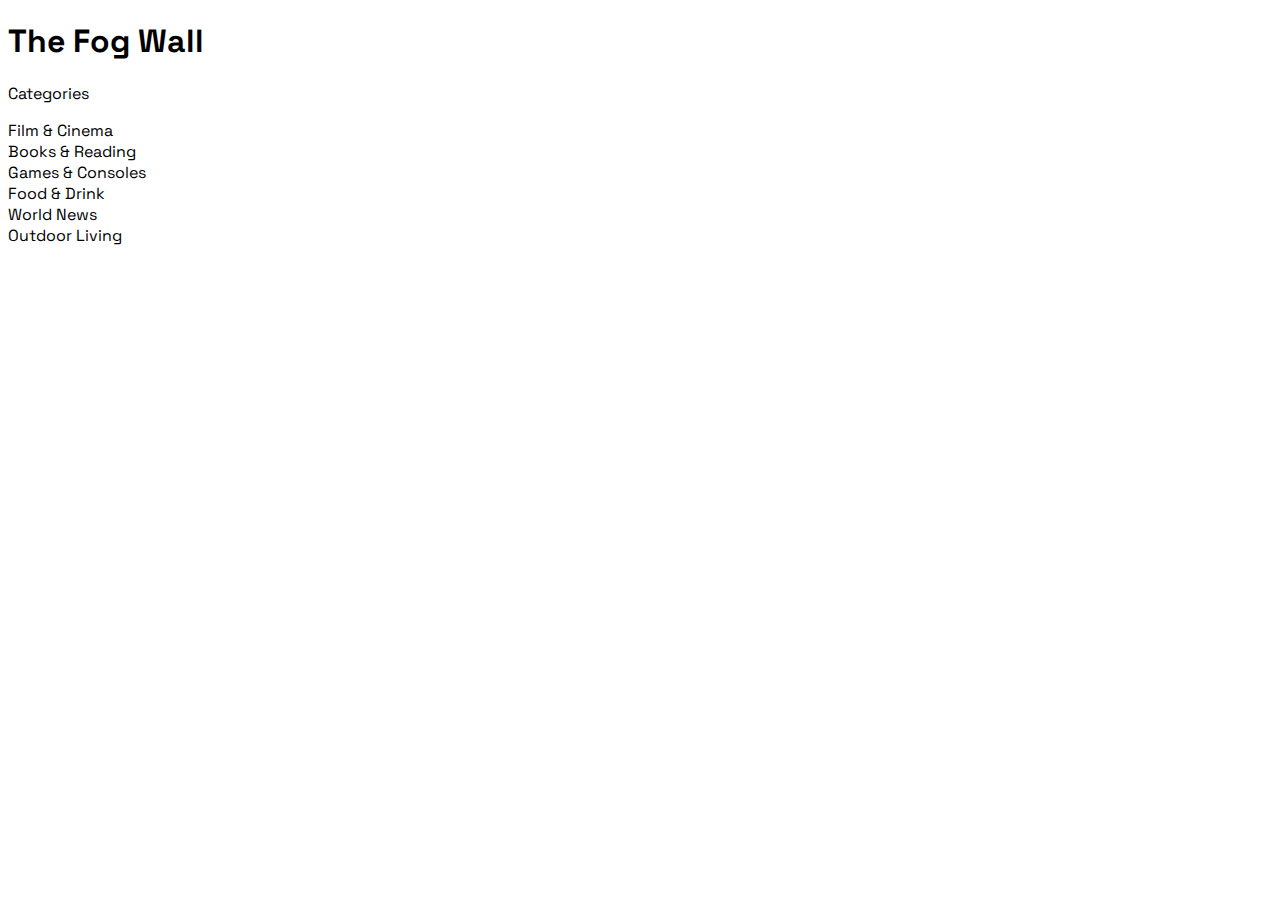
==== html/2.html @ 535ccf8c "grid Layout" ====
<!DOCTYPE html>
<html lang="en">
<head>
    <meta charset="UTF-8">
    <meta http-equiv="X-UA-Compatible" content="IE=edge">
    <meta name="viewport" content="width=device-width, initial-scale=1.0">
    <title>Document</title>
    <link rel="stylesheet" href="../css/2.css">
    <link rel="preconnect" href="https://fonts.googleapis.com">
<link rel="preconnect" href="https://fonts.gstatic.com" crossorigin>
<link href="https://fonts.googleapis.com/css2?family=Space+Grotesk:wght@300&display=swap" rel="stylesheet">
</head>
<body>
    <div class="grid-container">
        <header>
            <h1>The Fog Wall</h1>
        </header>
        <nav>
            <p>Categories</p>
            <li>Film & Cinema</li>
            <li>Books & Reading</li>
            <li>Games & Consoles</li>
            <li>Food & Drink</li>
            <li>World News</li>
            <li>Outdoor Living</li>
        </nav>
    </div>
</body>
</html>
---- css/2.css ----
@import url('https://fonts.googleapis.com/css2?family=Space+Grotesk:wght@300&display=swap');

body{
    font-family: 'Space Grotesk', sans-serif;
}
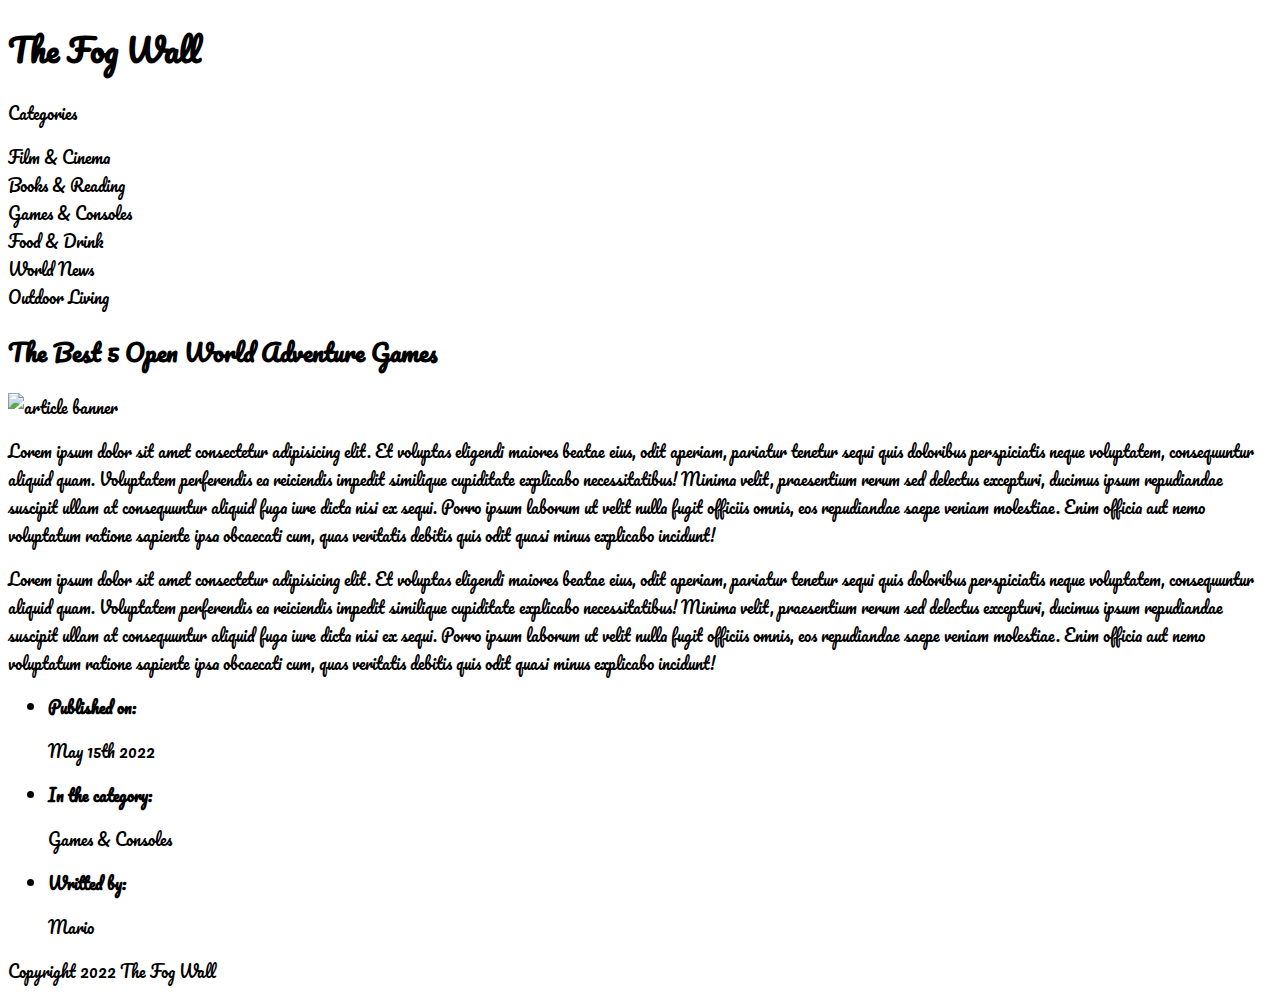
==== commit e88c2c8e: "grid Layout" ====
--- a/html/2.html
+++ b/html/2.html
@@ -1,5 +1,6 @@
 <!DOCTYPE html>
 <html lang="en">
+
 <head>
     <meta charset="UTF-8">
     <meta http-equiv="X-UA-Compatible" content="IE=edge">
@@ -7,9 +8,10 @@
     <title>Document</title>
     <link rel="stylesheet" href="../css/2.css">
     <link rel="preconnect" href="https://fonts.googleapis.com">
-<link rel="preconnect" href="https://fonts.gstatic.com" crossorigin>
-<link href="https://fonts.googleapis.com/css2?family=Space+Grotesk:wght@300&display=swap" rel="stylesheet">
+    <link rel="preconnect" href="https://fonts.gstatic.com" crossorigin>
+    <link href="https://fonts.googleapis.com/css2?family=Space+Grotesk:wght@300&display=swap" rel="stylesheet">
 </head>
+
 <body>
     <div class="grid-container">
         <header>
@@ -25,5 +27,44 @@
             <li>Outdoor Living</li>
         </nav>
     </div>
+    <article>
+        <h2>The Best 5 Open World Adventure Games</h2>
+        <img src="img/banner.png" alt="article banner">
+        <p>Lorem ipsum dolor sit amet consectetur adipisicing elit. Et voluptas eligendi maiores beatae eius, odit
+            aperiam, pariatur tenetur sequi quis doloribus perspiciatis neque voluptatem, consequuntur aliquid quam.
+            Voluptatem perferendis ea reiciendis impedit similique cupiditate explicabo necessitatibus! Minima velit,
+            praesentium rerum sed delectus excepturi, ducimus ipsum repudiandae suscipit ullam at consequuntur aliquid
+            fuga iure dicta nisi ex sequi. Porro ipsum laborum ut velit nulla fugit officiis omnis, eos repudiandae
+            saepe veniam molestiae. Enim officia aut nemo voluptatum ratione sapiente ipsa obcaecati cum, quas veritatis
+            debitis quis odit quasi minus explicabo incidunt!</p>
+        <p>Lorem ipsum dolor sit amet consectetur adipisicing elit. Et voluptas eligendi maiores beatae eius, odit
+            aperiam, pariatur tenetur sequi quis doloribus perspiciatis neque voluptatem, consequuntur aliquid quam.
+            Voluptatem perferendis ea reiciendis impedit similique cupiditate explicabo necessitatibus! Minima velit,
+            praesentium rerum sed delectus excepturi, ducimus ipsum repudiandae suscipit ullam at consequuntur aliquid
+            fuga iure dicta nisi ex sequi. Porro ipsum laborum ut velit nulla fugit officiis omnis, eos repudiandae
+            saepe veniam molestiae. Enim officia aut nemo voluptatum ratione sapiente ipsa obcaecati cum, quas veritatis
+            debitis quis odit quasi minus explicabo incidunt!</p>
+    </article>
+    <aside>
+        <ul>
+            <li>
+                <p><strong>Published on:</strong></p>
+                <p>May 15th 2022</p>
+            </li>
+            <li>
+                <p><strong>In the category:</strong></p>
+                <p>Games & Consoles</p>
+            </li>
+            <li>
+                <p><strong>Writted by:</strong></p>
+                <p>Mario</p>
+            </li>
+        </ul>
+    </aside>
+    <footer>
+        <p>Copyright 2022 The Fog Wall</p>
+    </footer>
+    </div>
 </body>
+
 </html>--- a/css/2.css
+++ b/css/2.css
@@ -1,7 +1,7 @@
-@import url('https://fonts.googleapis.com/css2?family=Space+Grotesk:wght@300&display=swap');
-
+@import url('https://fonts.googleapis.com/css2?family=Pacifico&family=Space+Grotesk:wght@300&display=swap');
 body{
     font-family: 'Space Grotesk', sans-serif;
+    font-family: 'Pacifico', cursive;
 }
 
 
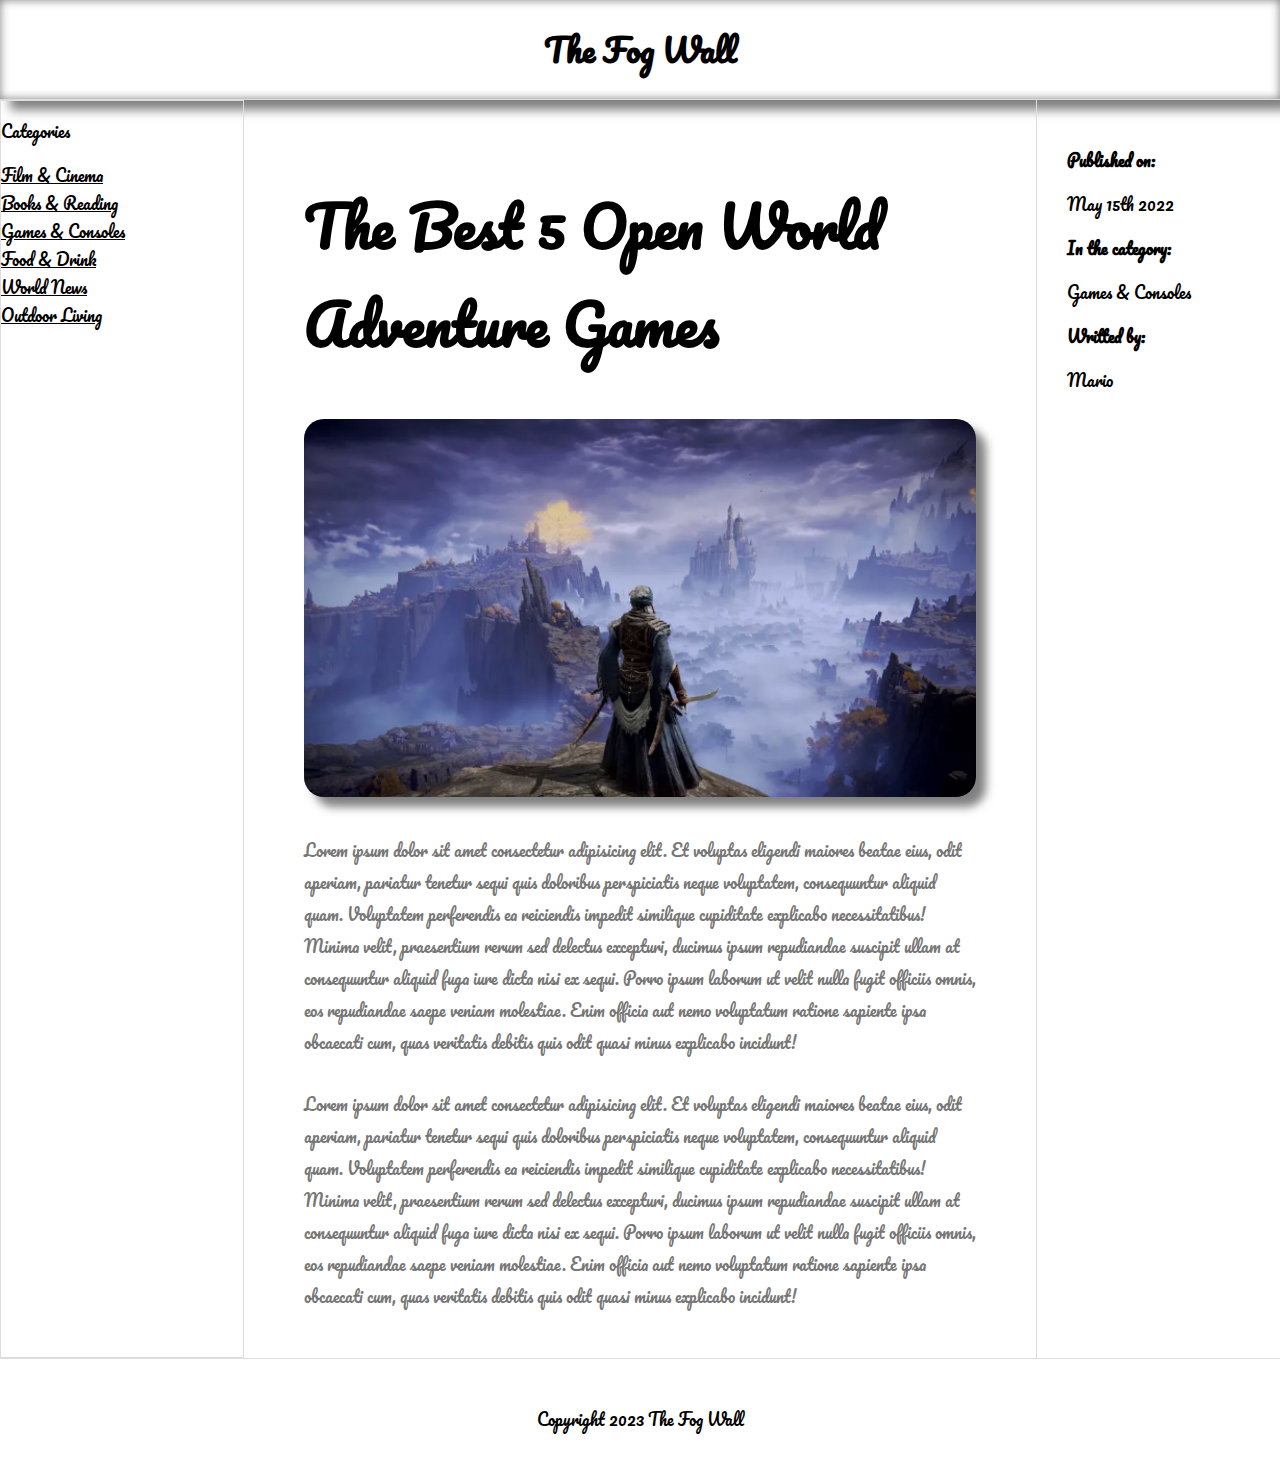
==== commit 74f19a66: "grid Layout" ====
--- a/html/2.html
+++ b/html/2.html
@@ -26,45 +26,51 @@
             <li>World News</li>
             <li>Outdoor Living</li>
         </nav>
+        <article>
+            <h2>The Best 5 Open World Adventure Games</h2>
+            <img src="../images/banner.png" alt="article banner">
+            <p>Lorem ipsum dolor sit amet consectetur adipisicing elit. Et voluptas eligendi maiores beatae eius, odit
+                aperiam, pariatur tenetur sequi quis doloribus perspiciatis neque voluptatem, consequuntur aliquid quam.
+                Voluptatem perferendis ea reiciendis impedit similique cupiditate explicabo necessitatibus! Minima
+                velit,
+                praesentium rerum sed delectus excepturi, ducimus ipsum repudiandae suscipit ullam at consequuntur
+                aliquid
+                fuga iure dicta nisi ex sequi. Porro ipsum laborum ut velit nulla fugit officiis omnis, eos repudiandae
+                saepe veniam molestiae. Enim officia aut nemo voluptatum ratione sapiente ipsa obcaecati cum, quas
+                veritatis
+                debitis quis odit quasi minus explicabo incidunt!</p>
+            <p>Lorem ipsum dolor sit amet consectetur adipisicing elit. Et voluptas eligendi maiores beatae eius, odit
+                aperiam, pariatur tenetur sequi quis doloribus perspiciatis neque voluptatem, consequuntur aliquid quam.
+                Voluptatem perferendis ea reiciendis impedit similique cupiditate explicabo necessitatibus! Minima
+                velit,
+                praesentium rerum sed delectus excepturi, ducimus ipsum repudiandae suscipit ullam at consequuntur
+                aliquid
+                fuga iure dicta nisi ex sequi. Porro ipsum laborum ut velit nulla fugit officiis omnis, eos repudiandae
+                saepe veniam molestiae. Enim officia aut nemo voluptatum ratione sapiente ipsa obcaecati cum, quas
+                veritatis
+                debitis quis odit quasi minus explicabo incidunt!</p>
+        </article>
+        <aside>
+            <ul>
+                <li>
+                    <p><strong>Published on:</strong></p>
+                    <p>May 15th 2022</p>
+                </li>
+                <li>
+                    <p><strong>In the category:</strong></p>
+                    <p>Games & Consoles</p>
+                </li>
+                <li>
+                    <p><strong>Writted by:</strong></p>
+                    <p>Mario</p>
+                </li>
+            </ul>
+        </aside>
+        <footer>
+            <p>Copyright 2023 The Fog Wall</p>
+        </footer>
     </div>
-    <article>
-        <h2>The Best 5 Open World Adventure Games</h2>
-        <img src="img/banner.png" alt="article banner">
-        <p>Lorem ipsum dolor sit amet consectetur adipisicing elit. Et voluptas eligendi maiores beatae eius, odit
-            aperiam, pariatur tenetur sequi quis doloribus perspiciatis neque voluptatem, consequuntur aliquid quam.
-            Voluptatem perferendis ea reiciendis impedit similique cupiditate explicabo necessitatibus! Minima velit,
-            praesentium rerum sed delectus excepturi, ducimus ipsum repudiandae suscipit ullam at consequuntur aliquid
-            fuga iure dicta nisi ex sequi. Porro ipsum laborum ut velit nulla fugit officiis omnis, eos repudiandae
-            saepe veniam molestiae. Enim officia aut nemo voluptatum ratione sapiente ipsa obcaecati cum, quas veritatis
-            debitis quis odit quasi minus explicabo incidunt!</p>
-        <p>Lorem ipsum dolor sit amet consectetur adipisicing elit. Et voluptas eligendi maiores beatae eius, odit
-            aperiam, pariatur tenetur sequi quis doloribus perspiciatis neque voluptatem, consequuntur aliquid quam.
-            Voluptatem perferendis ea reiciendis impedit similique cupiditate explicabo necessitatibus! Minima velit,
-            praesentium rerum sed delectus excepturi, ducimus ipsum repudiandae suscipit ullam at consequuntur aliquid
-            fuga iure dicta nisi ex sequi. Porro ipsum laborum ut velit nulla fugit officiis omnis, eos repudiandae
-            saepe veniam molestiae. Enim officia aut nemo voluptatum ratione sapiente ipsa obcaecati cum, quas veritatis
-            debitis quis odit quasi minus explicabo incidunt!</p>
-    </article>
-    <aside>
-        <ul>
-            <li>
-                <p><strong>Published on:</strong></p>
-                <p>May 15th 2022</p>
-            </li>
-            <li>
-                <p><strong>In the category:</strong></p>
-                <p>Games & Consoles</p>
-            </li>
-            <li>
-                <p><strong>Writted by:</strong></p>
-                <p>Mario</p>
-            </li>
-        </ul>
-    </aside>
-    <footer>
-        <p>Copyright 2022 The Fog Wall</p>
-    </footer>
-    </div>
+
 </body>
 
 </html>--- a/css/2.css
+++ b/css/2.css
@@ -1,8 +1,65 @@
 @import url('https://fonts.googleapis.com/css2?family=Pacifico&family=Space+Grotesk:wght@300&display=swap');
-body{
-    font-family: 'Space Grotesk', sans-serif;
-    font-family: 'Pacifico', cursive;
+body {
+  font-family: 'Pacifico', cursive;
+  margin: 0;
 }
+ul,
+li {
+    padding: 0;
+    list-style-type: none;
+}
+.grid-container{
+    display: grid;
+    grid-template-columns: 1fr 3fr 1fr;
+    column-gap: 30px;
+}
+header{
+    grid-column: span 3;
+    text-align: center;
+    border-bottom: 1px solid #ddd;
+    /* box-shadow: 10px 10px 100px rgba(21, 70, 9, 0.6), 10px 10px 120px rgba(0, 0, 0, 0.3), 10px 10px 30px rgba(0, 0, 0, 0.2); */
+    box-shadow: 
+    -10px -10px 10px rgba(255, 255, 255, 0.5),
+    10px 10px 10px rgba(0, 0, 0, 0.5),
+    inset 0px 0px 10px rgba(0, 0, 0, 0.5);
+}
+nav{
+    /* background-color: rgba(12, 23, 0.023, 0.4); */
+    border: 1px solid #ddd;
+}
+nav li{
+    text-decoration: underline;
+}
+article{
+    padding: 30px;
+}
+article h2{
+    font-size: 3.5rem;
+    max-width: 800px;
+}
+article img{
+    width: 100%;
+    border-radius: 20px;
+    /* box-shadow: 0px 0px 100px rgba(21, 70, 9, 0.6), 0px 0px 120px rgba(0, 0, 0, 0.3), 0px 0px 30px rgba(0, 0, 0, 0.2); */
+    box-shadow: 
+    -10px -10px 10px rgba(255, 255, 255, 0.5),
+    10px 10px 10px rgba(0, 0, 0, 0.5),
+    inset 0px 0px 10px rgba(0, 0, 0, 0.5);
 
+}
+article p{
+    margin-top: 30px;
+    line-height: 2em;
+    color: #777;
 
-  +}
+aside{
+    padding: 30px;
+    border-left: 1px solid #ddd;
+}
+footer{
+    grid-column: span 3;
+    text-align: center;
+    border-top: 1px solid #ddd;
+    padding: 30px;
+}